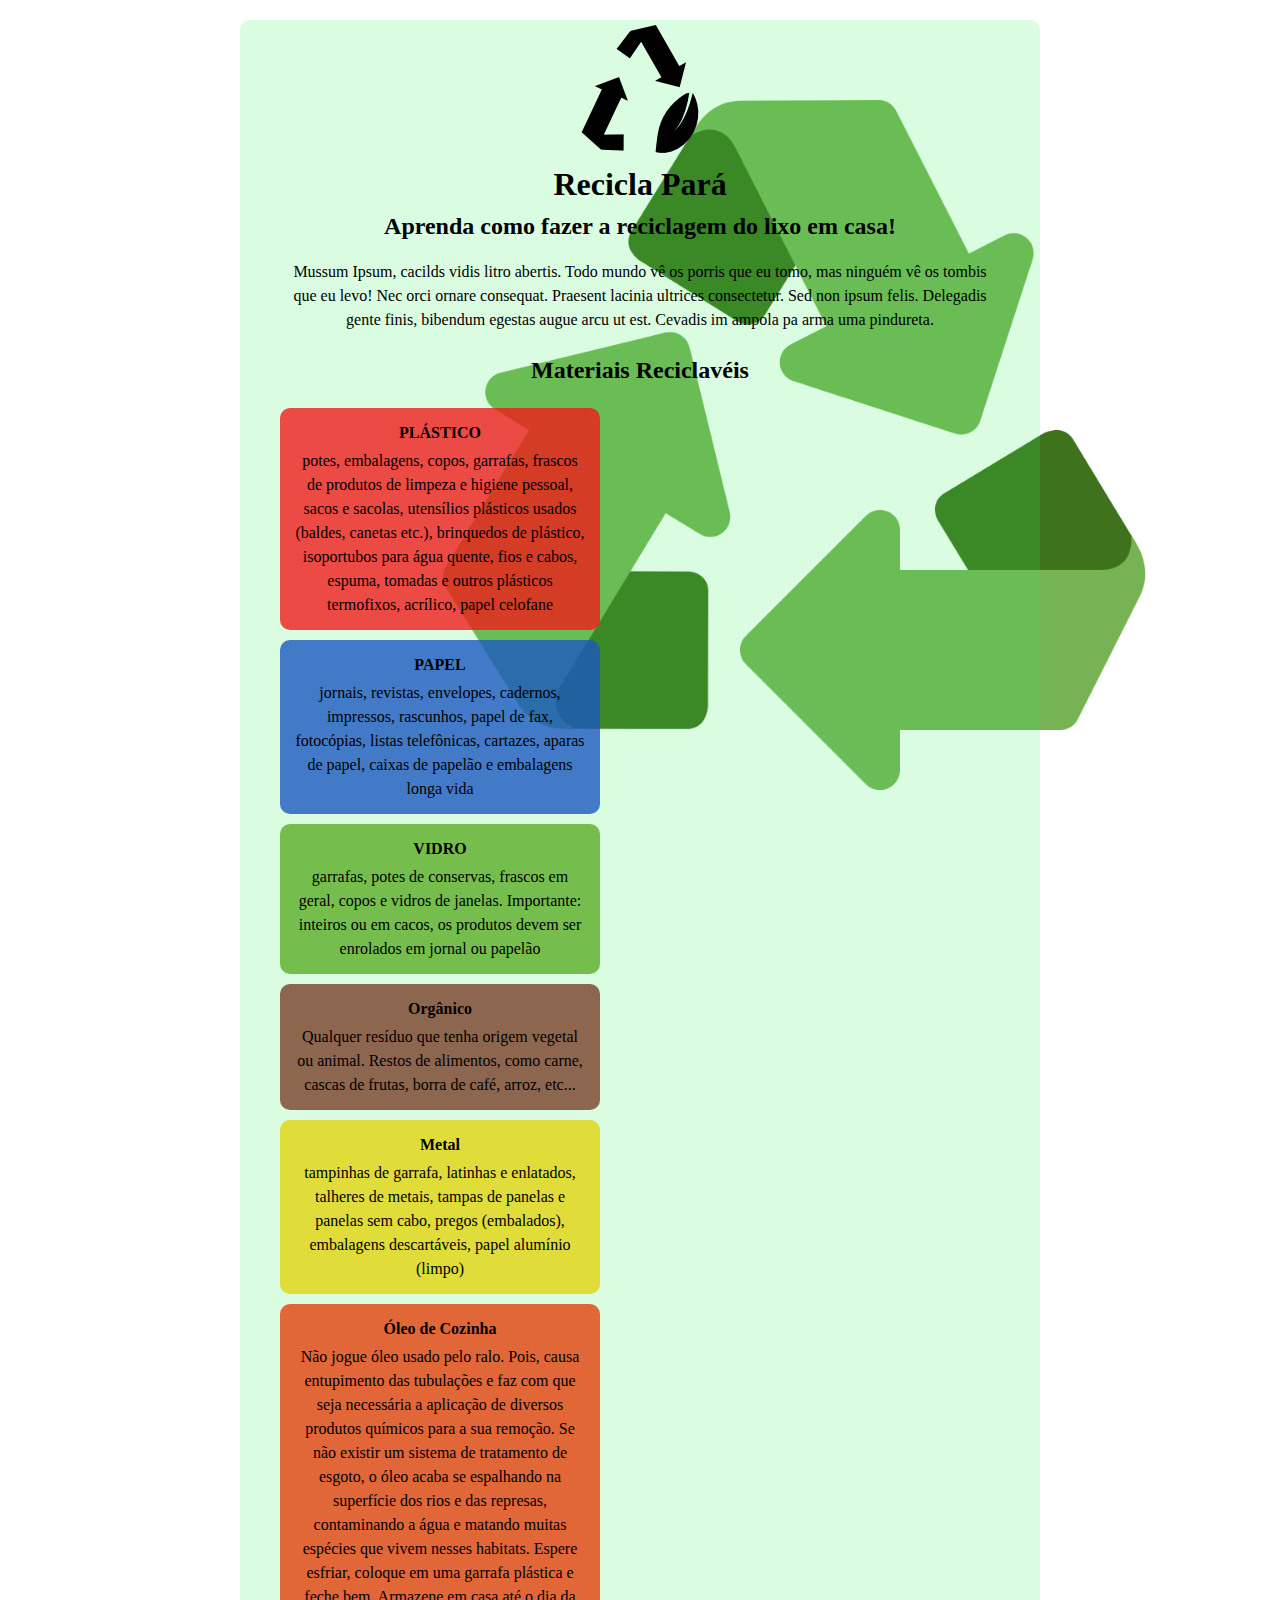
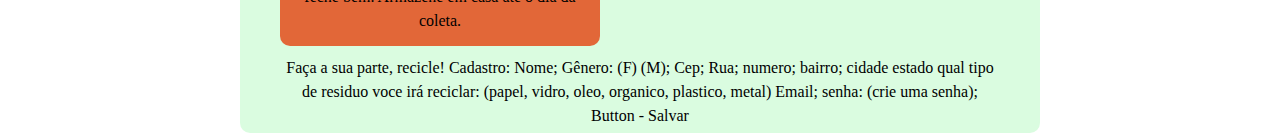
==== index.html @ 8bf23694 "somente html e css" ====
<!DOCTYPE html>
<html lang="en">

<head>
    <meta charset="UTF-8">
    <meta name="viewport" content="width=device-width, initial-scale=1.0">
    <link rel="stylesheet" href="/css/style.css">
    <title>Recicla Pará</title>
</head>

<body>
    <main>
        <header>
            <div class="logo">
                <img src="/img/logo.png" alt="Logo">
            </div>

            <h1 class="titulo">Recicla Pará</h1>
            <h2 class="subTitulo">Aprenda como fazer a reciclagem do lixo em casa!</h2>
            <p>
                Mussum Ipsum, cacilds vidis litro abertis. Todo mundo vê os porris que eu tomo,
                mas ninguém vê os tombis que eu levo! Nec orci ornare consequat. Praesent lacinia
                ultrices consectetur. Sed non ipsum felis. Delegadis gente finis, bibendum egestas
                augue arcu ut est. Cevadis im ampola pa arma uma pindureta.
            </p>
        </header>

        <h2>Materiais Reciclavéis</h2>

        <section>

            <div class="reciclaveis">

                <div class="plastico">
                    <table>
                        <thead>
                            <tr>
                                <th>PLÁSTICO</th>
                            </tr>
                        </thead>

                        <tbody>
                            <tr>
                                <td>potes, embalagens, copos, garrafas, frascos de produtos de limpeza e higiene
                                    pessoal,
                                    sacos e sacolas, utensílios plásticos usados (baldes, canetas etc.), brinquedos de
                                    plástico,
                                    isoportubos para água quente, fios e cabos, espuma, tomadas e outros plásticos
                                    termofixos, acrílico,
                                    papel celofane</td>
                            </tr>
                        </tbody>
                    </table>
                </div>

                <div class="papel">
                    <table>
                        <thead>
                            <tr>
                                <th>PAPEL</th>
                            </tr>
                        </thead>

                        <tbody>
                            <tr>
                                <td>jornais, revistas, envelopes, cadernos, impressos, rascunhos,
                                    papel de fax, fotocópias, listas telefônicas, cartazes,
                                    aparas de papel, caixas de papelão e embalagens longa vida</td>
                            </tr>
                        </tbody>
                    </table>
                </div>

                <div class="vidro">
                    <table>
                        <thead>
                            <tr>
                                <th>VIDRO</th>
                            </tr>
                        </thead>

                        <tbody>
                            <tr>
                                <td> garrafas, potes de conservas, frascos em geral, copos e vidros de janelas.
                                    Importante: inteiros ou em cacos, os produtos devem ser enrolados em jornal ou
                                    papelão
                                </td>
                            </tr>
                        </tbody>
                    </table>
                </div>

                <div class="organico">
                    <table>
                        <thead>
                            <tr>
                                <th>Orgânico</th>
                            </tr>
                        </thead>

                        <tbody>
                            <tr>
                                <td>Qualquer resíduo que tenha origem vegetal ou animal.
                                    Restos de alimentos, como carne, cascas de frutas, borra de café, arroz, etc...
                                </td>
                            </tr>
                        </tbody>
                    </table>
                </div>

                <div class="metal">
                    <table>
                        <thead>
                            <tr>
                                <th>Metal</th>
                            </tr>
                        </thead>

                        <tbody>
                            <tr>
                                <td>tampinhas de garrafa, latinhas e enlatados, talheres de metais, tampas de panelas e
                                    panelas sem cabo, pregos (embalados), embalagens descartáveis, papel alumínio
                                    (limpo)
                                </td>
                            </tr>
                        </tbody>
                    </table>
                </div>

                <div class="oleoDeCozinha">
                    <table>
                        <thead>
                            <tr>
                                <th>Óleo de Cozinha</th>
                            </tr>
                        </thead>

                        <tbody>
                            <tr>
                                <td>Não jogue óleo usado pelo ralo. Pois, causa entupimento das tubulações e faz com que
                                    seja necessária a
                                    aplicação de diversos produtos químicos para a sua remoção. Se não existir um
                                    sistema de
                                    tratamento de esgoto,
                                    o óleo acaba se espalhando na superfície dos rios e das represas, contaminando a
                                    água e
                                    matando muitas espécies que vivem nesses habitats.
                                    Espere esfriar, coloque em uma garrafa plástica e feche bem. Armazene em casa até o
                                    dia
                                    da coleta. </td>
                            </tr>
                        </tbody>
                    </table>
                </div>
            </div>
        </section>

        <footer>
            Faça a sua parte, recicle! 
        
            Cadastro:

            Nome;
            Gênero: (F) (M);

            Cep;
            Rua;
            numero;
            bairro;
            cidade
            estado

            qual tipo de residuo voce irá reciclar:
            (papel, vidro, oleo, organico, plastico, metal)

            Email;
            senha: (crie uma senha);

            Button - Salvar           
            
        </footer>
    </main>
</body>

</html>
---- css/style.css ----
body{
    width: 95%;
    max-width: 800px;
    margin: auto;

    background: url(/img/imgFundo.jpg);
    background-repeat: no-repeat;
    background-size: cover;
    background-attachment: fixed;
    

    font-family: 'Lato';
    line-height: 1.5;
    color: black;
    text-align: center;

}

main{
    background: #32ef522e;  
    padding: 5px 40px;
    margin-top: 20px;
    border-radius: 10px;
}
section{

}

.logo, .titulo, .subTitulo {
    margin: 0;
    text-align: center;
}

.reciclaveis{
    max-width: 20rem;


}
.plastico table {
    background: #f11919c9;
    border-radius: 10px;
    padding: 10px;
    margin: 10px auto;
}
.papel table {
    background: #1b56c1c9;
    border-radius: 10px;
    padding: 10px;
    margin: 10px auto;
}
.vidro table {
    background: #5aad25c9;
    border-radius: 10px;
    padding: 10px;
    margin: 10px auto;
}
.organico table {
    background: #793d27c9;
    border-radius: 10px;
    padding: 10px;
    margin: 10px auto;
}
.metal table {
    background: #e2d20bc9;
    border-radius: 10px;
    padding: 10px;
    margin: 10px auto;
}
.oleoDeCozinha table {
    background: #e43e0ac9;
    border-radius: 10px;
    padding: 10px;
    margin: 10px auto;
}
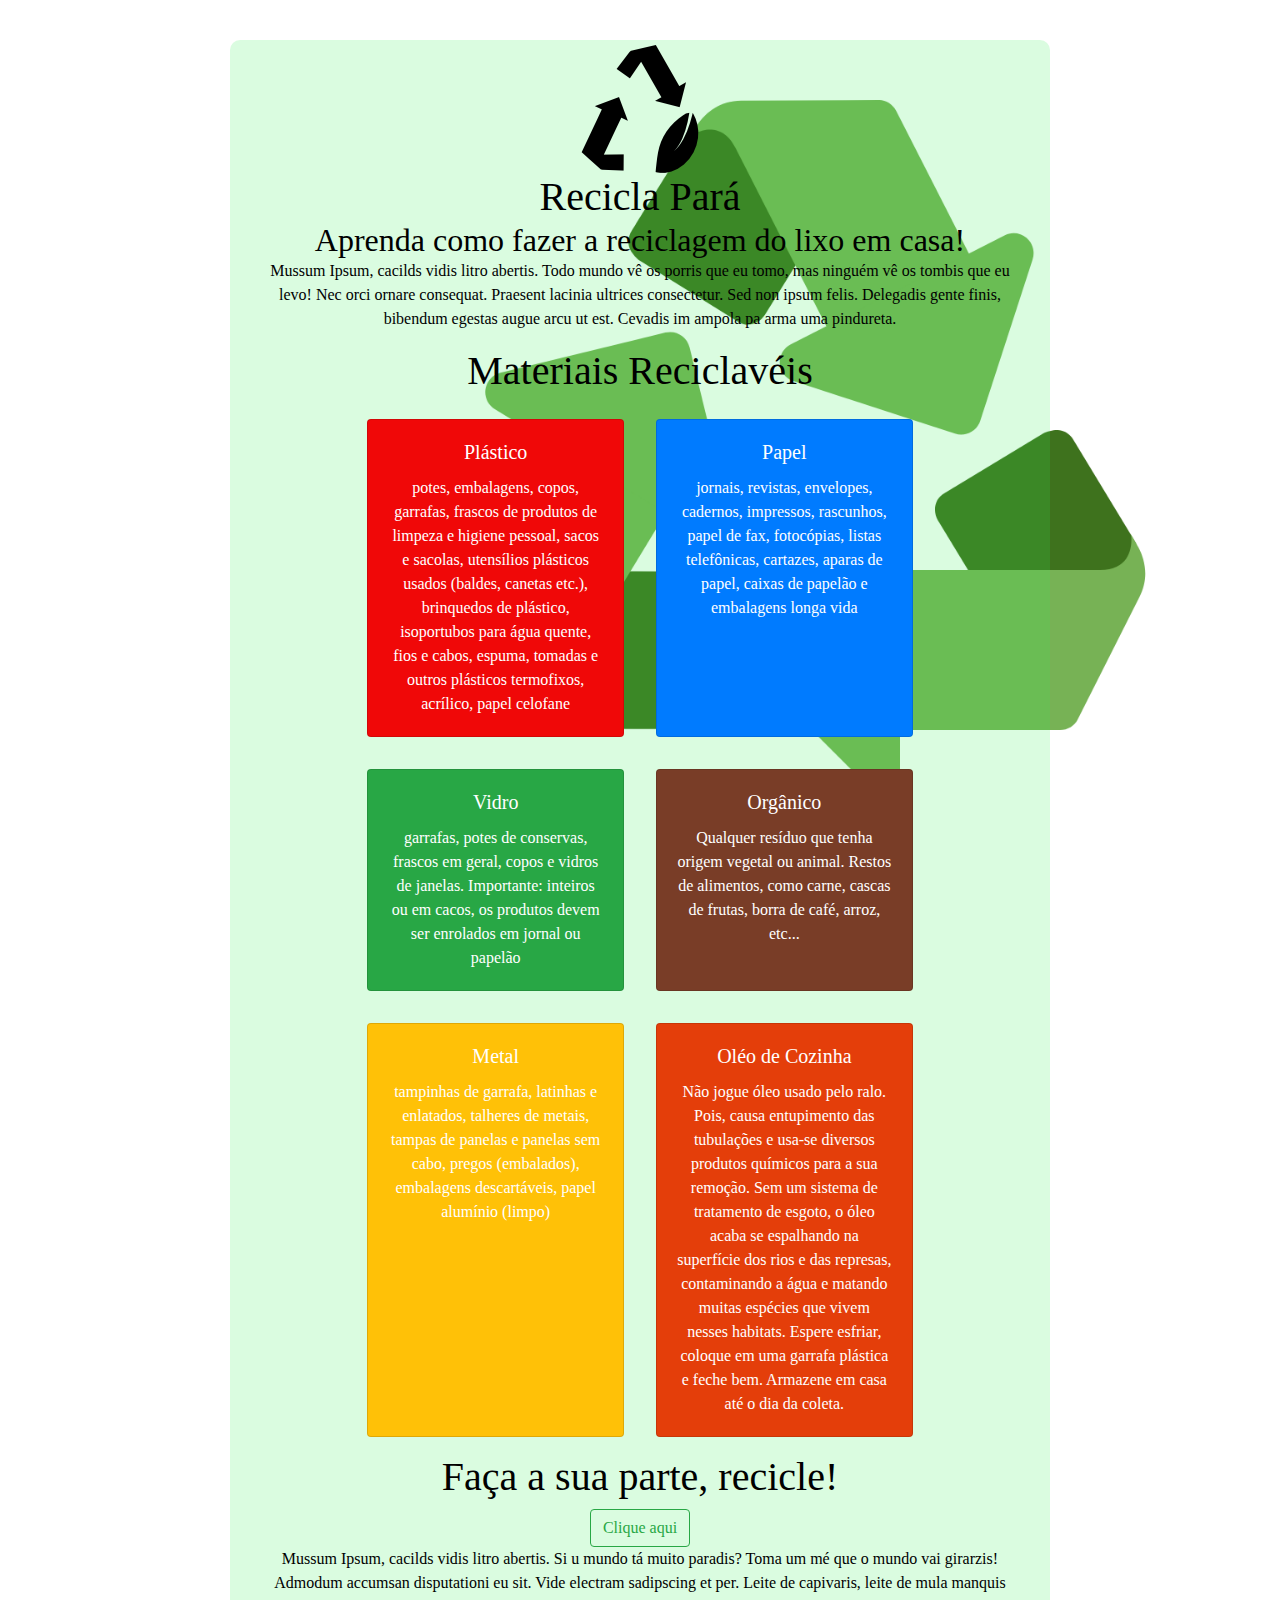
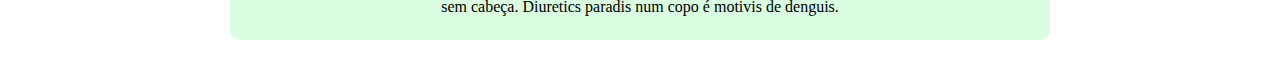
==== commit a9327b43: "incluindo Bootstrap-4" ====
--- a/index.html
+++ b/index.html
@@ -4,12 +4,15 @@
 <head>
     <meta charset="UTF-8">
     <meta name="viewport" content="width=device-width, initial-scale=1.0">
+    <link rel="stylesheet" href="https://stackpath.bootstrapcdn.com/bootstrap/4.5.2/css/bootstrap.min.css"
+        integrity="sha384-JcKb8q3iqJ61gNV9KGb8thSsNjpSL0n8PARn9HuZOnIxN0hoP+VmmDGMN5t9UJ0Z" crossorigin="anonymous">
     <link rel="stylesheet" href="/css/style.css">
     <title>Recicla Pará</title>
 </head>
 
 <body>
     <main>
+        <!--Inicio-->
         <header>
             <div class="logo">
                 <img src="/img/logo.png" alt="Logo">
@@ -25,161 +28,115 @@
             </p>
         </header>
 
-        <h2>Materiais Reciclavéis</h2>
+        <!--informações sobre a reciclage-->
+        <section>
+            <h1>Materiais Reciclavéis</h1>
 
-        <section>
+            <div class=" row justify-content-center">
 
-            <div class="reciclaveis">
-
-                <div class="plastico">
-                    <table>
-                        <thead>
-                            <tr>
-                                <th>PLÁSTICO</th>
-                            </tr>
-                        </thead>
-
-                        <tbody>
-                            <tr>
-                                <td>potes, embalagens, copos, garrafas, frascos de produtos de limpeza e higiene
-                                    pessoal,
-                                    sacos e sacolas, utensílios plásticos usados (baldes, canetas etc.), brinquedos de
-                                    plástico,
-                                    isoportubos para água quente, fios e cabos, espuma, tomadas e outros plásticos
-                                    termofixos, acrílico,
-                                    papel celofane</td>
-                            </tr>
-                        </tbody>
-                    </table>
+                <!-- Plastico -->
+                <div class="card text-white mb-3 plast cards p-0 m-3 col-12 col-md-4" style="max-width: 18rem;">
+                    <div class="card-body">
+                        <h5 class="card-title">Plástico</h5>
+                        <p class="card-text">
+                            potes, embalagens, copos, garrafas, frascos de produtos de limpeza e higiene
+                            pessoal,
+                            sacos e sacolas, utensílios plásticos usados (baldes, canetas etc.), brinquedos de
+                            plástico,
+                            isoportubos para água quente, fios e cabos, espuma, tomadas e outros plásticos
+                            termofixos, acrílico,
+                            papel celofane</p>
+                    </div>
                 </div>
 
-                <div class="papel">
-                    <table>
-                        <thead>
-                            <tr>
-                                <th>PAPEL</th>
-                            </tr>
-                        </thead>
-
-                        <tbody>
-                            <tr>
-                                <td>jornais, revistas, envelopes, cadernos, impressos, rascunhos,
-                                    papel de fax, fotocópias, listas telefônicas, cartazes,
-                                    aparas de papel, caixas de papelão e embalagens longa vida</td>
-                            </tr>
-                        </tbody>
-                    </table>
+                <!-- Papel -->
+                <div class="card text-white bg-primary mb-3 cards p-0 m-3 col-12 col-md-4" style="max-width: 18rem;">
+                    <div class="card-body">
+                        <h5 class="card-title">Papel</h5>
+                        <p class="card-text">
+                            jornais, revistas, envelopes, cadernos, impressos, rascunhos,
+                            papel de fax, fotocópias, listas telefônicas, cartazes,
+                            aparas de papel, caixas de papelão e embalagens longa vida</p>
+                    </div>
                 </div>
 
-                <div class="vidro">
-                    <table>
-                        <thead>
-                            <tr>
-                                <th>VIDRO</th>
-                            </tr>
-                        </thead>
-
-                        <tbody>
-                            <tr>
-                                <td> garrafas, potes de conservas, frascos em geral, copos e vidros de janelas.
-                                    Importante: inteiros ou em cacos, os produtos devem ser enrolados em jornal ou
-                                    papelão
-                                </td>
-                            </tr>
-                        </tbody>
-                    </table>
+                <!-- Vidro -->
+                <div class="card text-white bg-success mb-3 cards p-0 m-3 col-12 col-md-4" style="max-width: 18rem;">
+                    <div class="card-body">
+                        <h5 class="card-title">Vidro</h5>
+                        <p class="card-text">
+                            garrafas, potes de conservas, frascos em geral, copos e vidros de janelas.
+                            Importante: inteiros ou em cacos, os produtos devem ser enrolados em jornal ou
+                            papelão</p>
+                    </div>
                 </div>
 
-                <div class="organico">
-                    <table>
-                        <thead>
-                            <tr>
-                                <th>Orgânico</th>
-                            </tr>
-                        </thead>
-
-                        <tbody>
-                            <tr>
-                                <td>Qualquer resíduo que tenha origem vegetal ou animal.
-                                    Restos de alimentos, como carne, cascas de frutas, borra de café, arroz, etc...
-                                </td>
-                            </tr>
-                        </tbody>
-                    </table>
+                <!-- Orgânico -->
+                <div class="card text-white  mb-3 org cards p-0 m-3 col-12 col-md-4" style="max-width: 18rem;">
+                    <div class="card-body">
+                        <h5 class="card-title">Orgânico</h5>
+                        <p class="card-text">
+                            Qualquer resíduo que tenha origem vegetal ou animal.
+                            Restos de alimentos, como carne, cascas de frutas, borra de café, arroz, etc...
+                        </p>
+                    </div>
                 </div>
 
-                <div class="metal">
-                    <table>
-                        <thead>
-                            <tr>
-                                <th>Metal</th>
-                            </tr>
-                        </thead>
-
-                        <tbody>
-                            <tr>
-                                <td>tampinhas de garrafa, latinhas e enlatados, talheres de metais, tampas de panelas e
-                                    panelas sem cabo, pregos (embalados), embalagens descartáveis, papel alumínio
-                                    (limpo)
-                                </td>
-                            </tr>
-                        </tbody>
-                    </table>
+                <!-- Metal -->
+                <div class="card text-white bg-warning mb-3 cards p-0 m-3 col-12 col-md-4" style="max-width: 18rem;">
+                    <div class="card-body">
+                        <h5 class="card-title">Metal</h5>
+                        <p class="card-text">
+                            tampinhas de garrafa, latinhas e enlatados, talheres de metais, tampas de panelas e
+                            panelas sem cabo, pregos (embalados), embalagens descartáveis, papel alumínio
+                            (limpo)
+                        </p>
+                    </div>
                 </div>
 
-                <div class="oleoDeCozinha">
-                    <table>
-                        <thead>
-                            <tr>
-                                <th>Óleo de Cozinha</th>
-                            </tr>
-                        </thead>
-
-                        <tbody>
-                            <tr>
-                                <td>Não jogue óleo usado pelo ralo. Pois, causa entupimento das tubulações e faz com que
-                                    seja necessária a
-                                    aplicação de diversos produtos químicos para a sua remoção. Se não existir um
-                                    sistema de
-                                    tratamento de esgoto,
-                                    o óleo acaba se espalhando na superfície dos rios e das represas, contaminando a
-                                    água e
-                                    matando muitas espécies que vivem nesses habitats.
-                                    Espere esfriar, coloque em uma garrafa plástica e feche bem. Armazene em casa até o
-                                    dia
-                                    da coleta. </td>
-                            </tr>
-                        </tbody>
-                    </table>
+                <!-- Oléo de Cozinha -->
+                <div class="card text-white mb-3 odc cards p-0 m-3 col-12 col-md-4" style="max-width: 18rem;">
+                    <div class="card-body">
+                        <h5 class="card-title">Oléo de Cozinha</h5>
+                        <p class="card-text">
+                            Não jogue óleo usado pelo ralo. Pois, causa entupimento das tubulações e usa-se diversos
+                            produtos químicos para a sua remoção. Sem um sistema de
+                            tratamento de esgoto,
+                            o óleo acaba se espalhando na superfície dos rios e das represas, contaminando a
+                            água e
+                            matando muitas espécies que vivem nesses habitats.
+                            Espere esfriar, coloque em uma garrafa plástica e feche bem. Armazene em casa até o
+                            dia
+                            da coleta.
+                        </p>
+                    </div>
                 </div>
             </div>
         </section>
 
-        <footer>
-            Faça a sua parte, recicle! 
-        
-            Cadastro:
+        <!-- Caminho para pagina formulario -->
+        <section>
+            <h1>Faça a sua parte, recicle!</h1>
 
-            Nome;
-            Gênero: (F) (M);
+            <a class="btn btn-outline-success button-b" href="/ContatoForm.html" role="button">Clique aqui</a>
 
-            Cep;
-            Rua;
-            numero;
-            bairro;
-            cidade
-            estado
+            <p>Mussum Ipsum, cacilds vidis litro abertis. Si u mundo tá muito paradis? Toma um mé que o mundo vai girarzis! Admodum accumsan disputationi eu sit. Vide electram sadipscing et per. Leite de capivaris, leite de mula manquis sem cabeça. Diuretics paradis num copo é motivis de denguis.</p>
 
-            qual tipo de residuo voce irá reciclar:
-            (papel, vidro, oleo, organico, plastico, metal)
+        </section>
+    </main>
 
-            Email;
-            senha: (crie uma senha);
 
-            Button - Salvar           
-            
-        </footer>
-    </main>
+
+    <!-- Javascript BootstrapF -->
+    <script src="https://code.jquery.com/jquery-3.5.1.slim.min.js"
+        integrity="sha384-DfXdz2htPH0lsSSs5nCTpuj/zy4C+OGpamoFVy38MVBnE+IbbVYUew+OrCXaRkfj"
+        crossorigin="anonymous"></script>
+    <script src="https://cdn.jsdelivr.net/npm/popper.js@1.16.1/dist/umd/popper.min.js"
+        integrity="sha384-9/reFTGAW83EW2RDu2S0VKaIzap3H66lZH81PoYlFhbGU+6BZp6G7niu735Sk7lN"
+        crossorigin="anonymous"></script>
+    <script src="https://stackpath.bootstrapcdn.com/bootstrap/4.5.2/js/bootstrap.min.js"
+        integrity="sha384-B4gt1jrGC7Jh4AgTPSdUtOBvfO8shuf57BaghqFfPlYxofvL8/KUEfYiJOMMV+rV"
+        crossorigin="anonymous"></script>
 </body>
 
 </html>--- a/css/style.css
+++ b/css/style.css
@@ -1,7 +1,7 @@
 
 body{
     width: 95%;
-    max-width: 800px;
+    max-width: 900px;
     margin: auto;
 
     background: url(/img/imgFundo.jpg);
@@ -9,67 +9,66 @@
     background-size: cover;
     background-attachment: fixed;
     
-
     font-family: 'Lato';
     line-height: 1.5;
     color: black;
     text-align: center;
-
 }
-
 main{
     background: #32ef522e;  
     padding: 5px 40px;
-    margin-top: 20px;
+    margin: 40px;
     border-radius: 10px;
 }
-section{
-
-}
-
+/*Inicio */
 .logo, .titulo, .subTitulo {
     margin: 0;
     text-align: center;
 }
 
-.reciclaveis{
-    max-width: 20rem;
+/*Blocos de informações - CARDS*/
+.plast {
+    background: #f00808;
+}
+.org {
+    background: #793d27;
+}
+.metal {
+    background: #e2d20bc9;
+}
+.odc {
+    background: #e43e0a;
+}
+.corbtn {
+    background: black;
+}
 
+/* Form*/
+/* input {
+    width: 200px;
+    padding: 10px;
+    margin-left: 20px;
+    margin-top: 10px;
 
+    -webkit-border-radius: 5px;
+    -moz-border-radius: 5px;
+    border: 1px solid;
 }
-.plastico table {
-    background: #f11919c9;
-    border-radius: 10px;
-    padding: 10px;
-    margin: 10px auto;
+input:hover, input:focus {
+    border-color: green;
+    color: black;
+    font-weight: bold;
 }
-.papel table {
-    background: #1b56c1c9;
-    border-radius: 10px;
-    padding: 10px;
-    margin: 10px auto;
+.enviar {
+    height: 35px;
+    width: 90px;
+    font-weight: bold;
+    border-radius: 5px;
+    -webkit-border-radius: 5px;
+    -moz-border-radius: 5px;
+    border: 1px solid;
+    color: black;
 }
-.vidro table {
-    background: #5aad25c9;
-    border-radius: 10px;
-    padding: 10px;
-    margin: 10px auto;
-}
-.organico table {
-    background: #793d27c9;
-    border-radius: 10px;
-    padding: 10px;
-    margin: 10px auto;
-}
-.metal table {
-    background: #e2d20bc9;
-    border-radius: 10px;
-    padding: 10px;
-    margin: 10px auto;
-}
-.oleoDeCozinha table {
-    background: #e43e0ac9;
-    border-radius: 10px;
-    padding: 10px;
-    margin: 10px auto;
-}+form, input, label {
+    margin-left: 40px;
+} */
